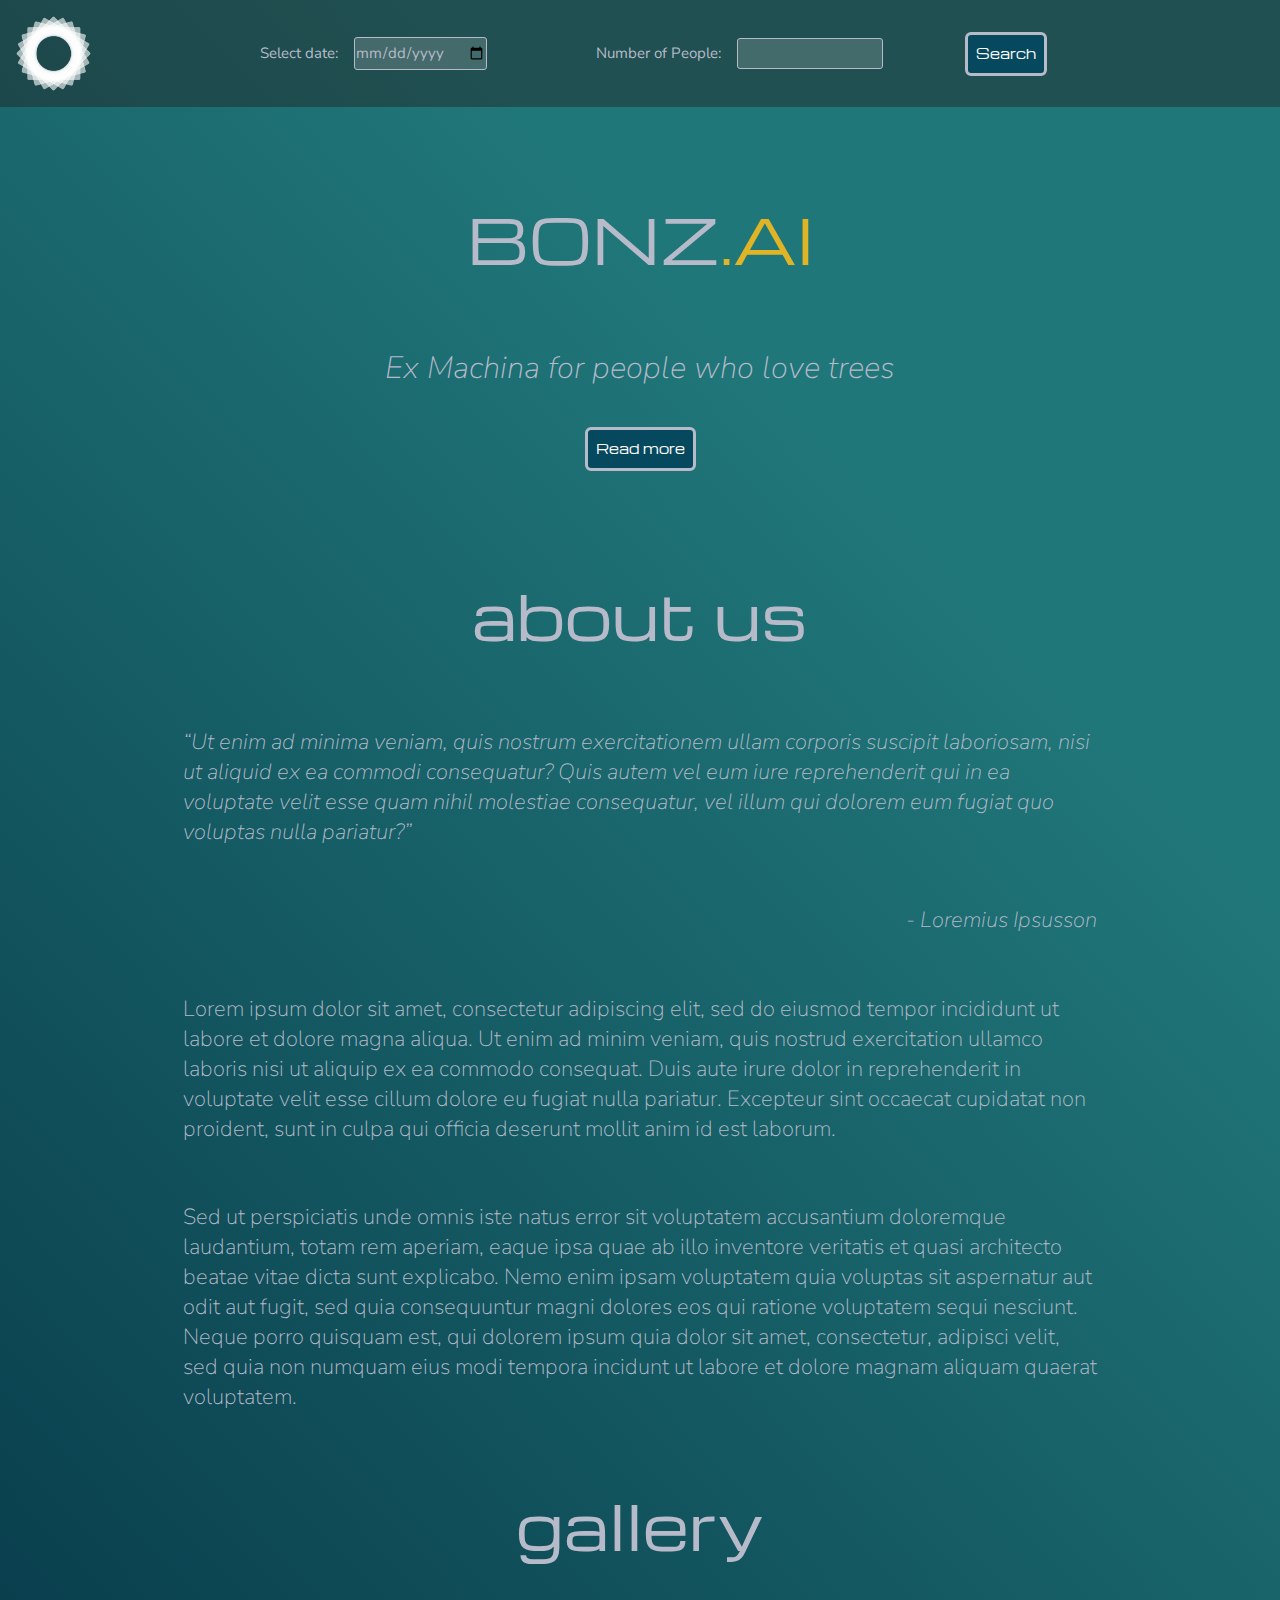
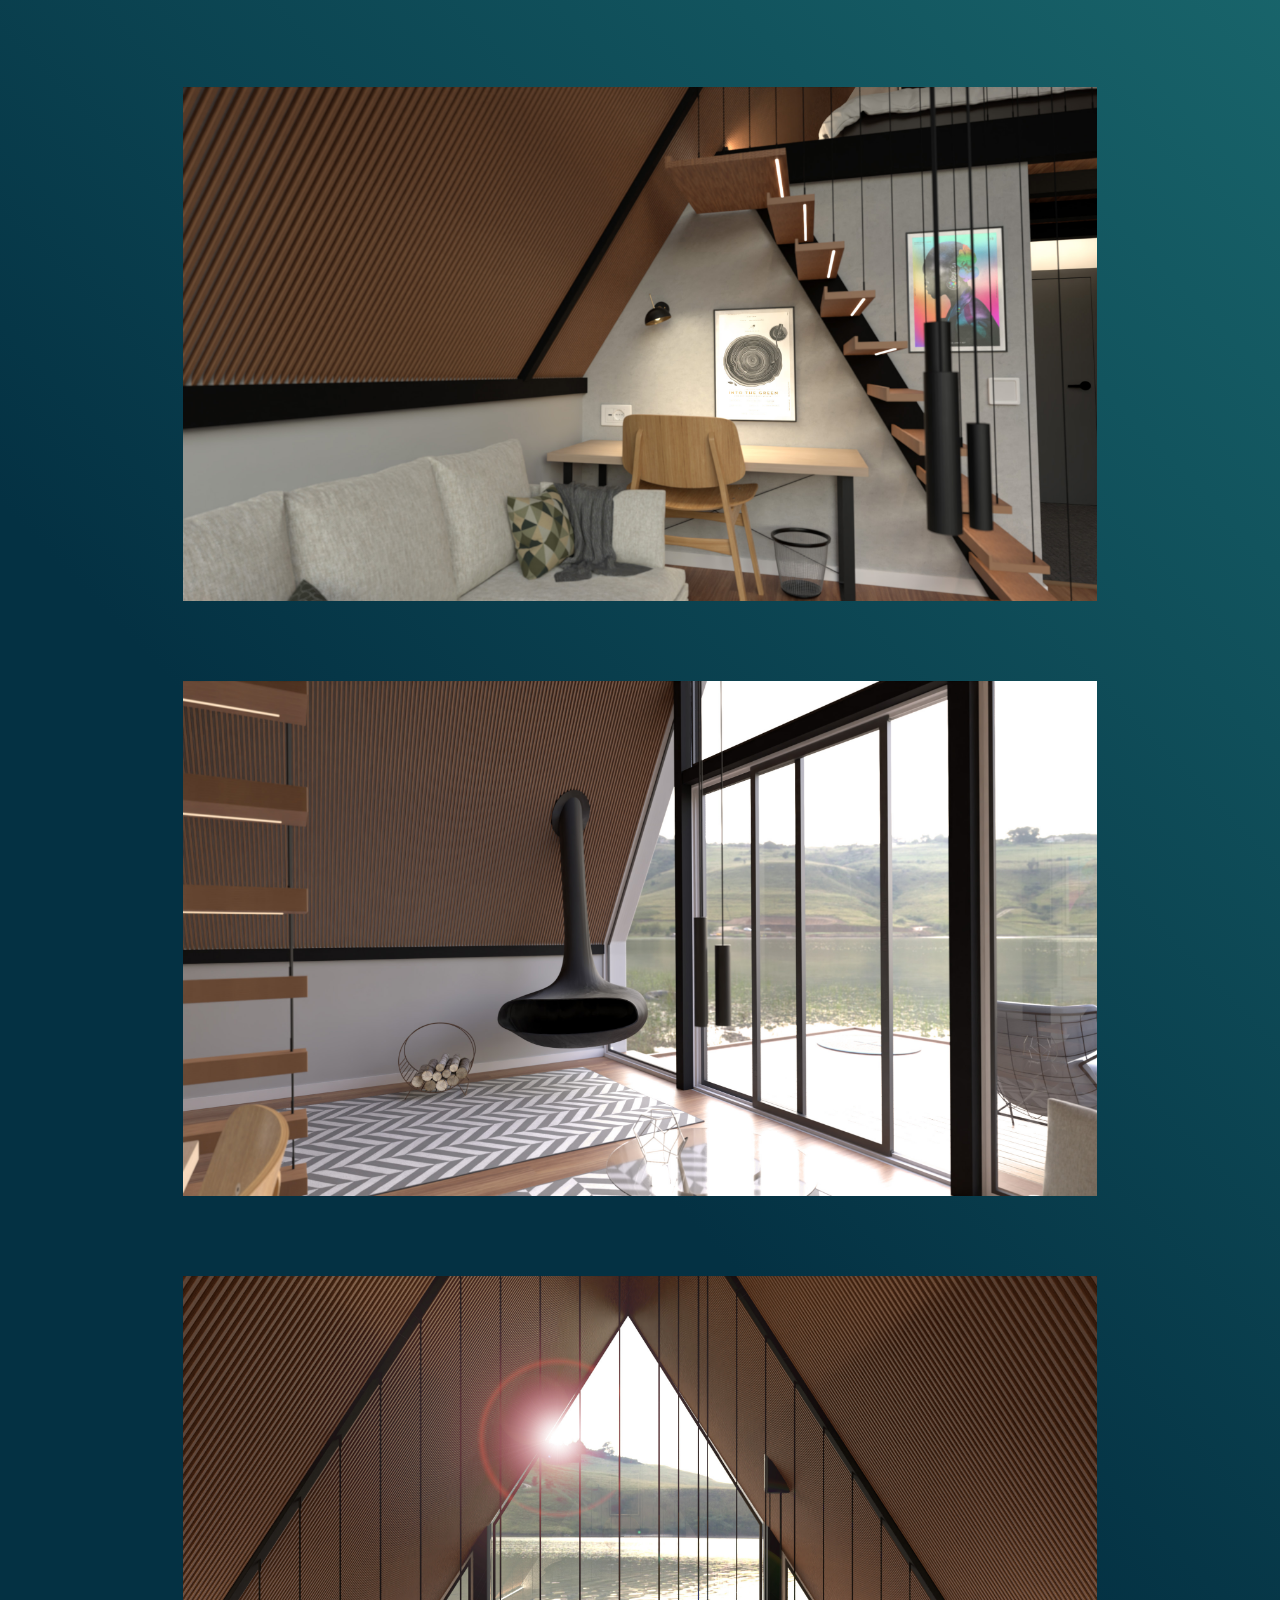
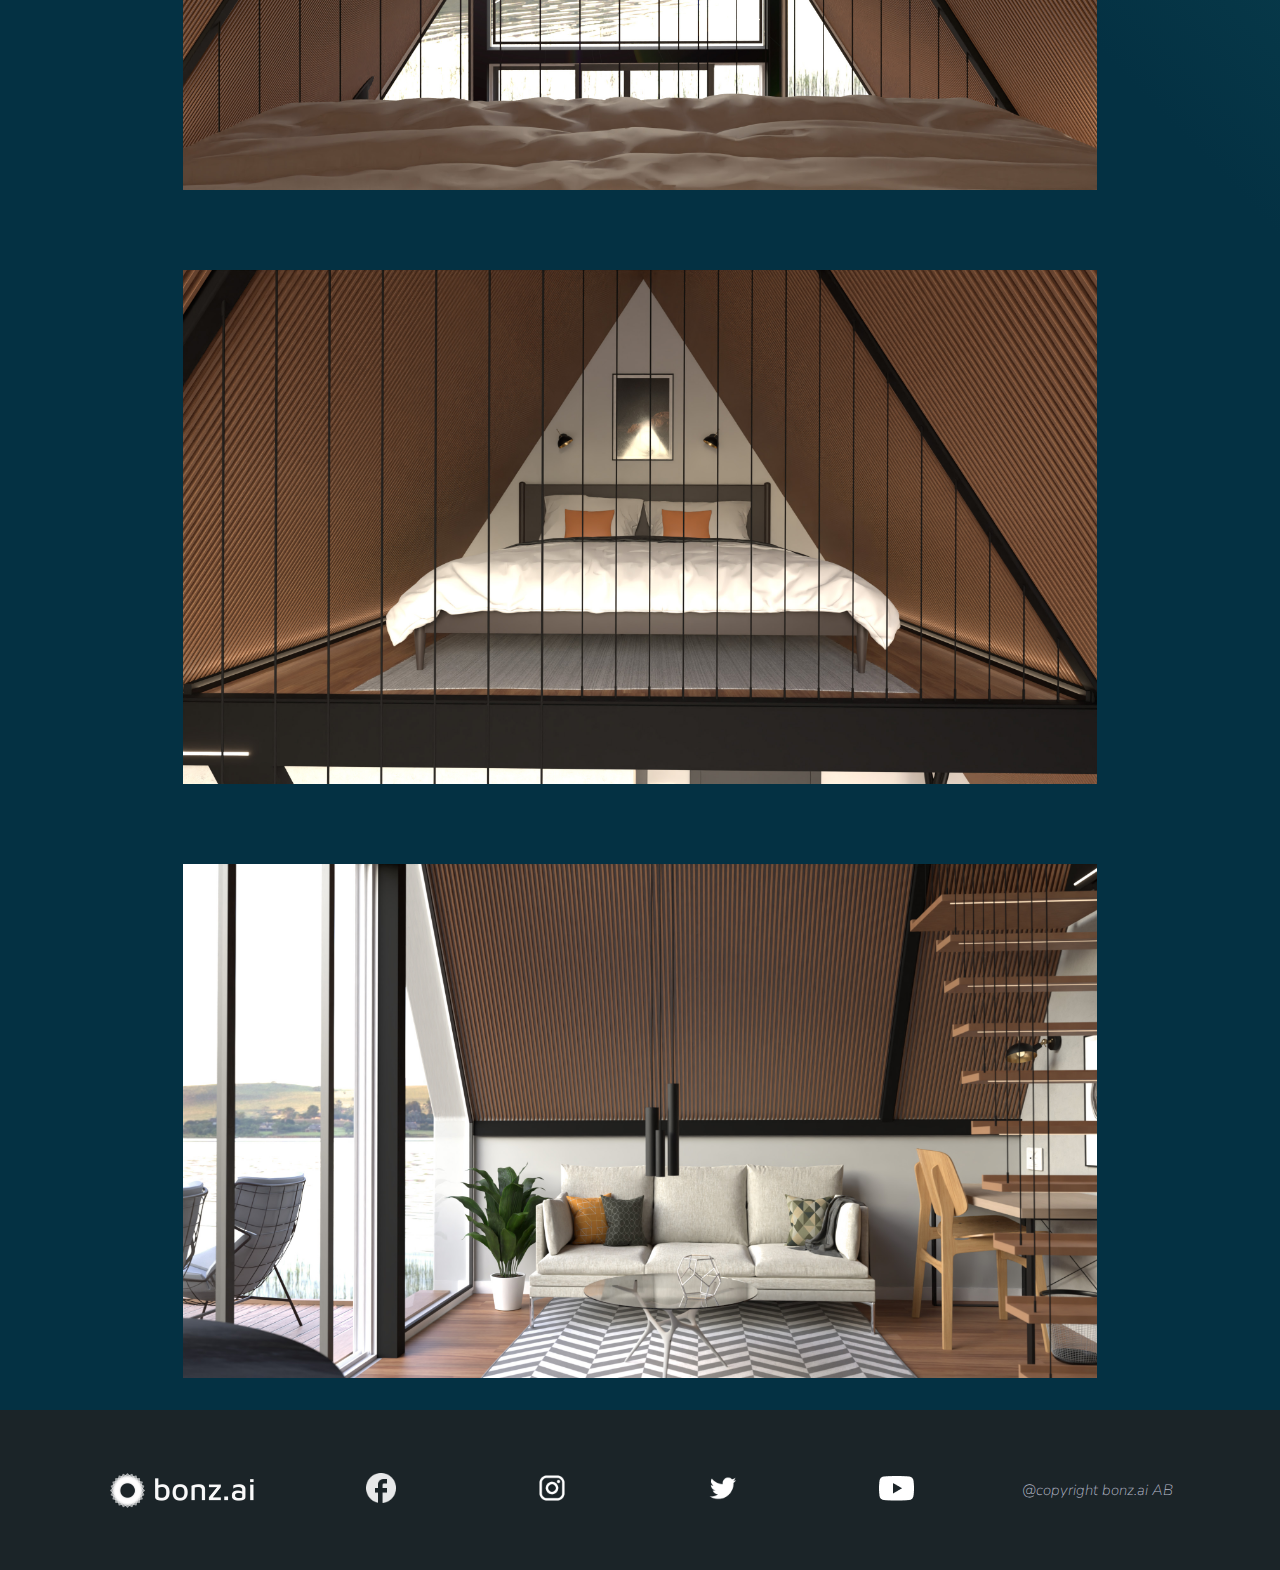
==== website/index.html @ baff9cc4 "startpage (unresponsive)" ====
<!DOCTYPE html>
<html lang="en">
<head>
    <meta charset="UTF-8">
    <meta http-equiv="X-UA-Compatible" content="IE=edge">
    <meta name="viewport" content="width=device-width, initial-scale=1.0">
    <link rel="stylesheet" href="style.css">
    <link rel="stylesheet" href="/components/components.css">
    <title>BONZ.AI MAIN</title>
</head>
<body>
    <header class="header">
        <div class="header__iconArea">
            <img src="/images/logo/bonz.ai-logo-white-symbol.png" alt="" class="header__img">
        </div>
        <article class="header__selectDateArea">
            <h5 class="header__text">Select date:</h5>
            <input type="date" class="header__text header__input">
        </article>
        <article class="header__selectPeopleArea">
            <h5 class="header__text">Number of People:</h5>
            <input type="number" class="header__text header__input">
        </article>
        <aside class="header__btnArea">
            <button class="card__BTN">Search</button>
        </aside>
        <nav class="header__menuArea">
            <img src="/images/Hamburger.png" alt="">
        </nav>
    </header>
    <main class="main">
        <div class="main__titleArea"><h1 class="main__title">BONZ</h1><h1 class="main__title main__title--yellow">.AI</h1></div>
        <h2 class="main__subTitle">Ex Machina for people who love trees</h2>
        <button class="card__BTN">Read more</button>
    </main>
    <section class="aboutPage">
        <div class="aboutPage__space"></div>
        <article class="aboutPage__contentArea">
            <h1 class="aboutPage__title">about us</h1>
            <h4 class="aboutPage__text aboutPage__text--italic">“Ut enim ad minima veniam, quis nostrum exercitationem ullam corporis suscipit laboriosam, nisi ut aliquid ex ea commodi consequatur? Quis autem vel eum iure reprehenderit qui in ea voluptate velit esse quam nihil molestiae consequatur, vel illum qui dolorem eum fugiat quo voluptas nulla pariatur?”</h4>
            <h4 class="aboutPage__text aboutPage__endQuote aboutPage__text--italic">- Loremius Ipsusson</h4>
            <h4 class="aboutPage__text">Lorem ipsum dolor sit amet, consectetur adipiscing elit, sed do eiusmod tempor incididunt ut labore et dolore magna aliqua. Ut enim ad minim veniam, quis nostrud exercitation ullamco laboris nisi ut aliquip ex ea commodo consequat. Duis aute irure dolor in reprehenderit in voluptate velit esse cillum dolore eu fugiat nulla pariatur. Excepteur sint occaecat cupidatat non proident, sunt in culpa qui officia deserunt mollit anim id est laborum.</h4>
            <h4 class="aboutPage__text">Sed ut perspiciatis unde omnis iste natus error sit voluptatem accusantium doloremque laudantium, totam rem aperiam, eaque ipsa quae ab illo inventore veritatis et quasi architecto beatae vitae dicta sunt explicabo. Nemo enim ipsam voluptatem quia voluptas sit aspernatur aut odit aut fugit, sed quia consequuntur magni dolores eos qui ratione voluptatem sequi nesciunt. Neque porro quisquam est, qui dolorem ipsum quia dolor sit amet, consectetur, adipisci velit, sed quia non numquam eius modi tempora incidunt ut labore et dolore magnam aliquam quaerat voluptatem. </h4>
        </article>
        <div class="aboutPage__space"></div>
        <div class="aboutPage__space"></div>
        <article class="aboutPage__contentArea">
            <h1 class="aboutPage__title">gallery</h1>
            <img src="/images/photos/01-day.jpg" alt="">
            <img src="/images/photos/02-day.jpg" alt="">
            <img src="/images/photos/03-day.jpg" alt="">
            <img src="/images/photos/04-day.jpg" alt="">
            <img src="/images/photos/05-day.jpg" alt="">
        </article>
        <div class="aboutPage__space"></div>
    </section>
    <footer class="footer">
        <article class="footer__iconArea">
            <img class="footer__icon" src="/images/logo/bonz.ai-logo-white-landscape.png" alt="">
        </article>
        <nav class="footer__linksArea">
            <a class="footer__link" href="facebook.com"><img src="/images/facebook icon.png" alt=""></a>
            <a class="footer__link" href="instagram.com"><img src="/images/instagram icon.png" alt=""></a>
            <a class="footer__link" href="twitter.com"><img src="/images/twitter icon.png" alt=""></a>
            <a class="footer__link" href="youtube.com"><img src="/images/youtube icon.png" alt=""></a>
        </nav>
        <aside class="footer__copyrightArea">
            <h4 class="footer__copyrightText">@copyright bonz.ai AB</h4>
        </aside>
    </footer>
</body>
</html>
---- components/components.css ----
@import url('https://fonts.googleapis.com/css2?family=Michroma&family=Nunito+Sans:ital,wght@0,200;0,300;0,400;0,600;0,700;0,800;0,900;1,200;1,300;1,400;1,600;1,700;1,800;1,900&display=swap');

:root{
    --header__black: rgba(34, 34, 34, 0.45);
    --footer__black: rgba(34, 34, 34, 0.8);
    --text__grey: #B7BAC9;
    --text__yellow: #DFB426;
    --text__white: #ffffff;
    --button__turquoise: #06495E;
}

*{
    box-sizing: border-box;
    color: var(--text__grey)
}

body{
    margin:0;
    padding:0;
    background: linear-gradient(226.19deg, #207779 14.77%, #043143 56.33%);
    min-width: 100%;
    min-height: 100%;
}

.main{
    display: flex;
    justify-content: center;
    align-items: center;
    flex-direction: column;
    margin:3rem;
}

.main__titleArea{
    display: flex;
    justify-content: center;
    align-items: center;
    flex-direction: row;
}

.main__title{
    font-family: 'Michroma';
    font-style: normal;
    font-weight: 400;
    font-size: 60px;
    line-height: 85px;
    color:var(--text__grey)
}

.main__title--yellow{
    color:var(--text__yellow)
}

.main__subTitle{
    font-family: 'Nunito Sans';
    font-style: italic;
    font-weight: 200;
    font-size: 31px;
    line-height: 42px;
}

.main__BTN{
    /*maybe just the card_BTN?*/
}

/*ABOUT US PAGE*/

.aboutPage{
    display:grid;
    grid-template-columns: repeat(7,1fr);
}

.aboutPage__space{
    grid-column:auto / span 1;
}

.aboutPage__contentArea{
    grid-column:auto / span 5;
    display:flex;
    flex-direction: column;
    justify-content: center;
    align-items: flex-start;
}

.aboutPage__contentArea img{
    max-width: 100%;
    margin-top: 5rem;
}

.aboutPage__title{
    align-self: center;
    font-family: 'Michroma';
    font-style: normal;
    font-weight: 400;
    font-size: 60px;
    line-height: 85px;
    color:var(--text__grey);
}

.aboutPage__text{
    font-family: 'Nunito Sans';
    font-style: normal;
    font-weight: 200;
    font-size: 22px;
    line-height: 30px;
    color:var(--text__grey)
}

.aboutPage__text--italic{
    font-style: italic;
}

.aboutPage__endQuote{
    align-self: flex-end;
}

/*ROOM CARD*/

.card{
    background-color: var(--header__black);
    display:grid;
    grid-template-columns: repeat(7,1fr);
    margin-top:2rem;
}

.card__imgArea{
    grid-column: auto / span 2;
    display:flex;
    align-items: center;
    justify-content: center;
}

.card__img{    
    max-width: 100%;
}

.card__descArea{
    grid-column: auto / span 3;
    padding-left: 1rem;
    padding-right: 1rem;
    display: flex;
    justify-content: flex-start;
    align-items: flex-start;
    flex-direction: column;
}

.card__descTitle{
    font-family: 'Michroma', sans-serif;
    font-weight: 400;
    font-size: 30px;
    line-height: 43px;
}

.card__descText{
    font-family: 'Nunito Sans', sans-serif;
    font-weight: 400;
    font-size: 20px;
    line-height: 27px;
}

.card__bookingDate{
    color: var(--text__white);
    font-family: 'Nunito Sans';
    font-style: normal;
    font-weight: 400;
    font-size: 21px;
    line-height: 29px;
}

.card__bookingGuests{
    color: var(--text__white);
    font-family: 'Nunito Sans';
    font-style: normal;
    font-weight: 700;
    font-size: 21px;
    line-height: 29px;
}

.card__BTN{ /*USED IN VARIOUS PLACES, CONSIDER RENAMING*/
    background-color: var(--button__turquoise);
    color:var(--text__white);
    outline-style: solid;
    outline-color: var(--text__grey);
    border-width: 0;
    border-radius: 3px;
    padding:0.25rem 0.5rem 0.25rem 0.5rem;
    font-family: 'Michroma';
    font-style: normal;
    font-weight: 400;
    line-height: 30px;
    text-align: center;
    margin: 1rem;
}

/*HEADER*/

.header{
    display:grid;
    grid-template-columns: repeat(7,1fr);
    background-color: var(--header__black);
}

.header__text{
    font-family: 'Nunito Sans';
    font-style: normal;
    font-weight: 400;
    font-size: 15px;
    line-height: 29px;
    margin:1rem;
}

.header__iconArea{
    display: flex;
    justify-content: flex-start;
    align-items: center;
    margin:1rem;
}

.header__img{
    max-width: 50%;
}

.header__selectDateArea{
    grid-column: auto / span 2;
    display: flex;
    align-items: center;
    justify-content: center;
}

.header__selectPeopleArea{
    grid-column: auto / span 2;
    display: flex;
    align-items: center;
    justify-content: center;
}

.header__input{
    background: rgba(217, 217, 217, 0.2);
    border: 1px solid #B7BAC9;
    border-radius: 3px;
    margin:0;
    padding:0;
    max-width:40%;
}

.header__btnArea{
    display: flex;
    align-items: center;
    justify-content: center;
}

.header__menuArea{
    display: flex;
    align-items: center;
    justify-content: flex-end;
    padding-right:2rem;
}

/*FOOTER*/

.footer{
    margin-top:2rem;
    background-color: var(--footer__black);
    min-height: 10rem;
    display: grid;
    grid-template-columns: repeat(7,1fr)
}

.footer__iconArea{
    display: flex;
    align-items: center;
    justify-content: center;
    grid-column: auto / span 2;
}

.footer__icon{
    max-width: 40%;
}

.footer__linksArea{
    grid-column: auto / span 3;
    display:flex;
    align-items: center;
    justify-content: space-between;
}

.footer__link img{
    max-height: 30px;
}

.footer__copyrightArea{
    grid-column: auto / span 2;
    display: flex;
    align-items: center;
    justify-content: center;
}

.footer__copyrightText{
    font-family: 'Nunito Sans';
    font-style: italic;
    font-weight: 200;
    font-size: 15px;
    line-height: 34px;
}
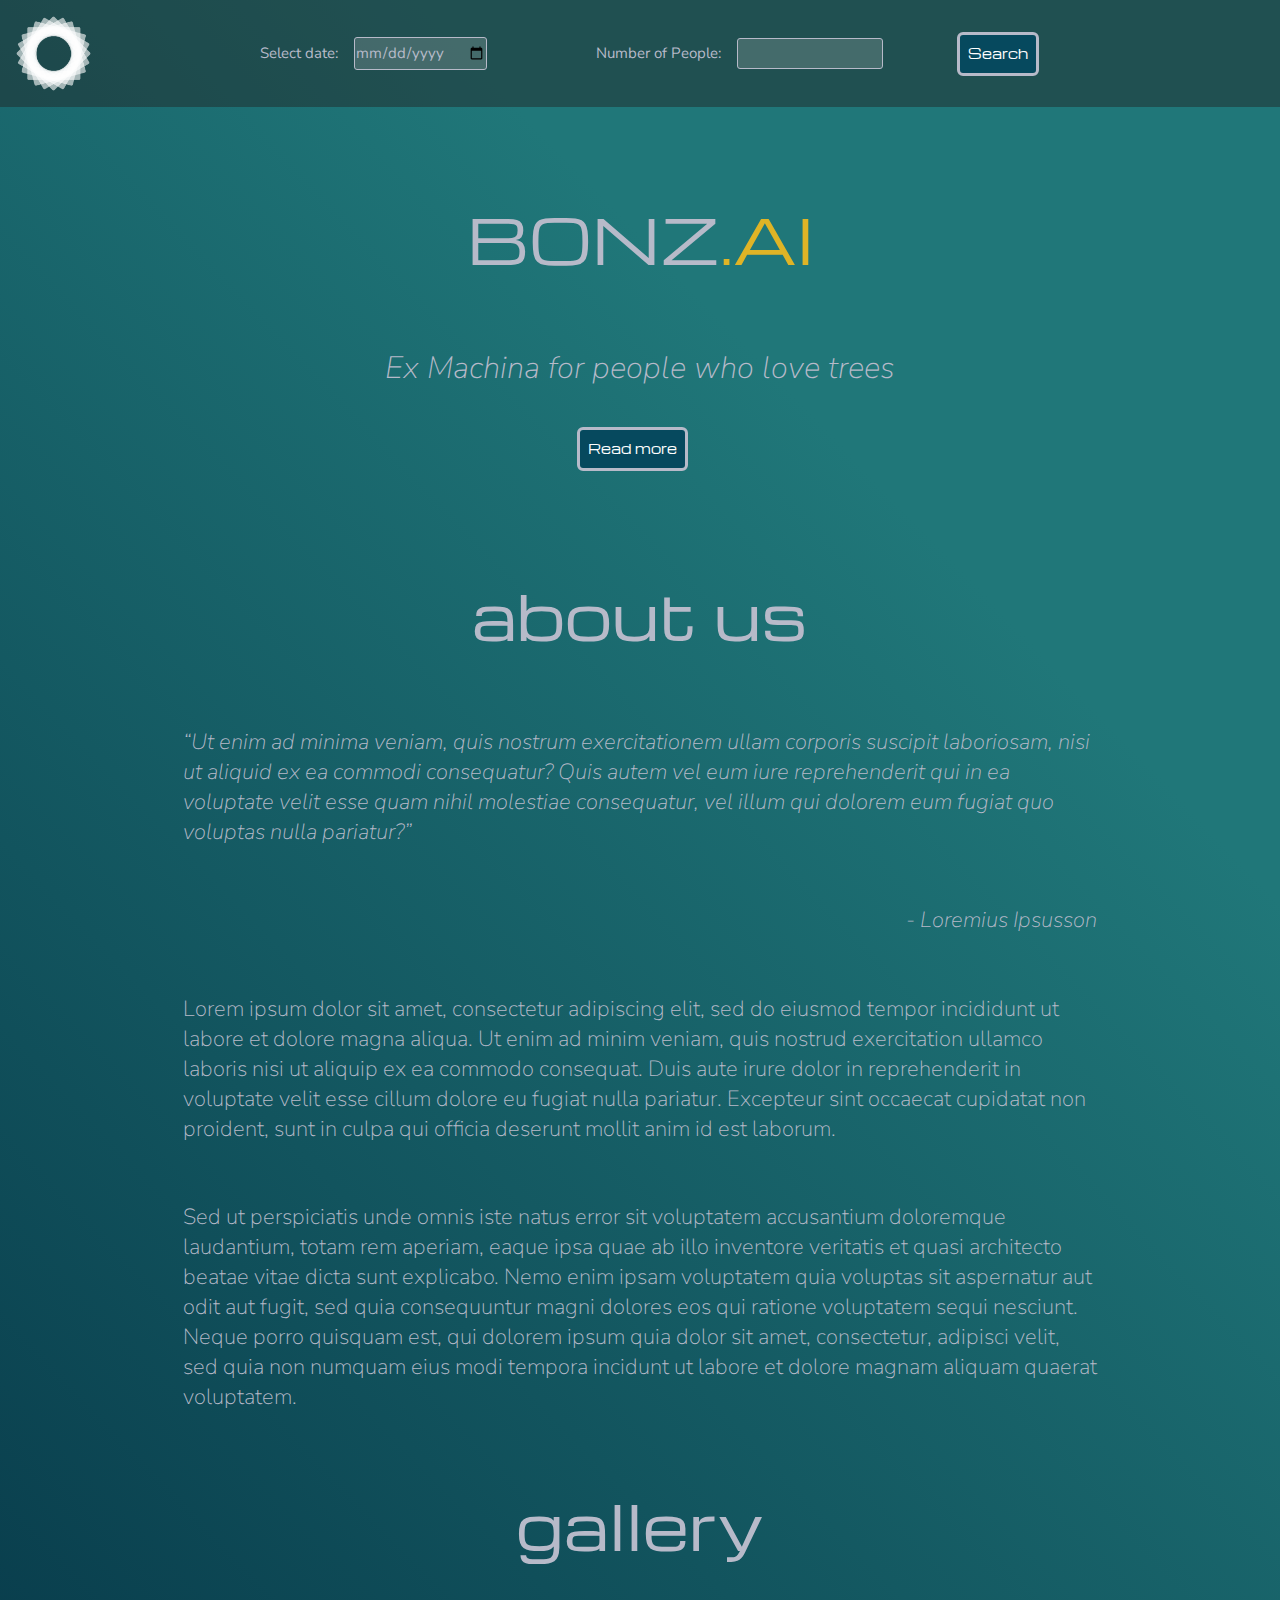
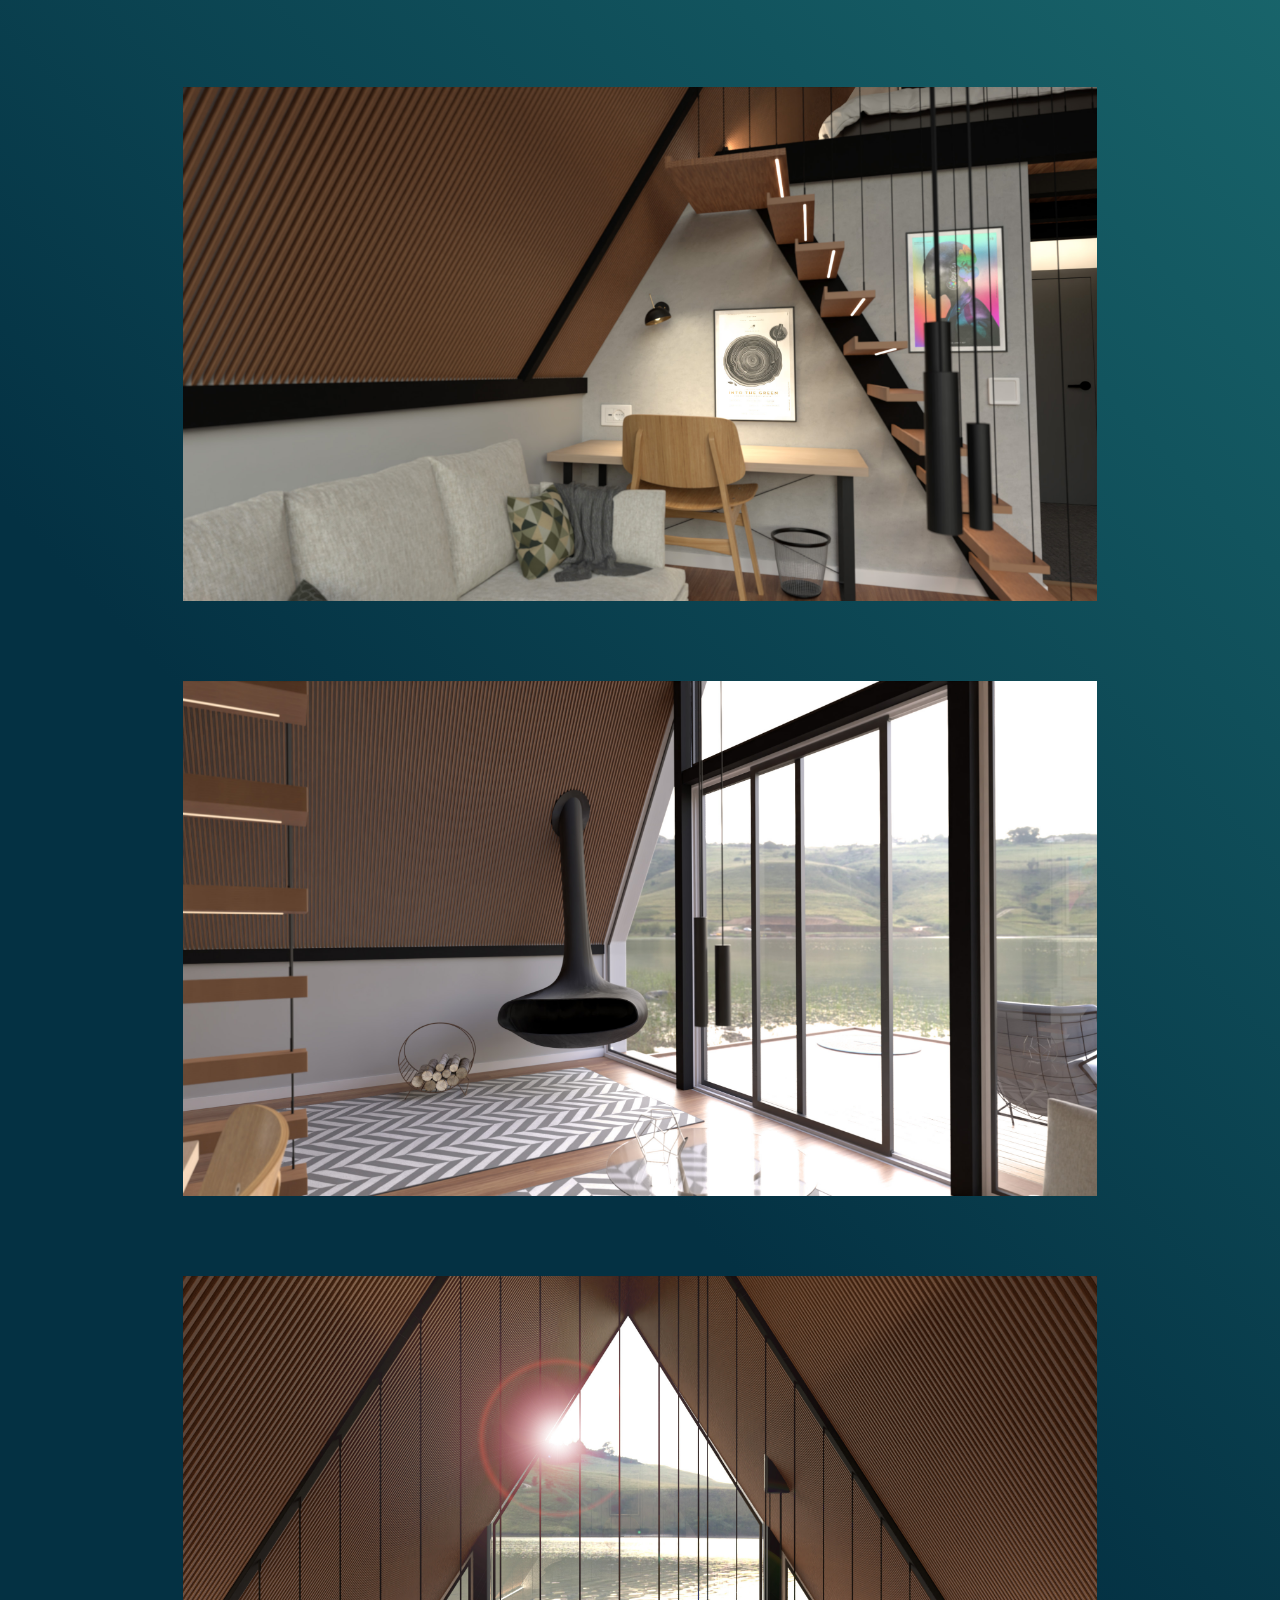
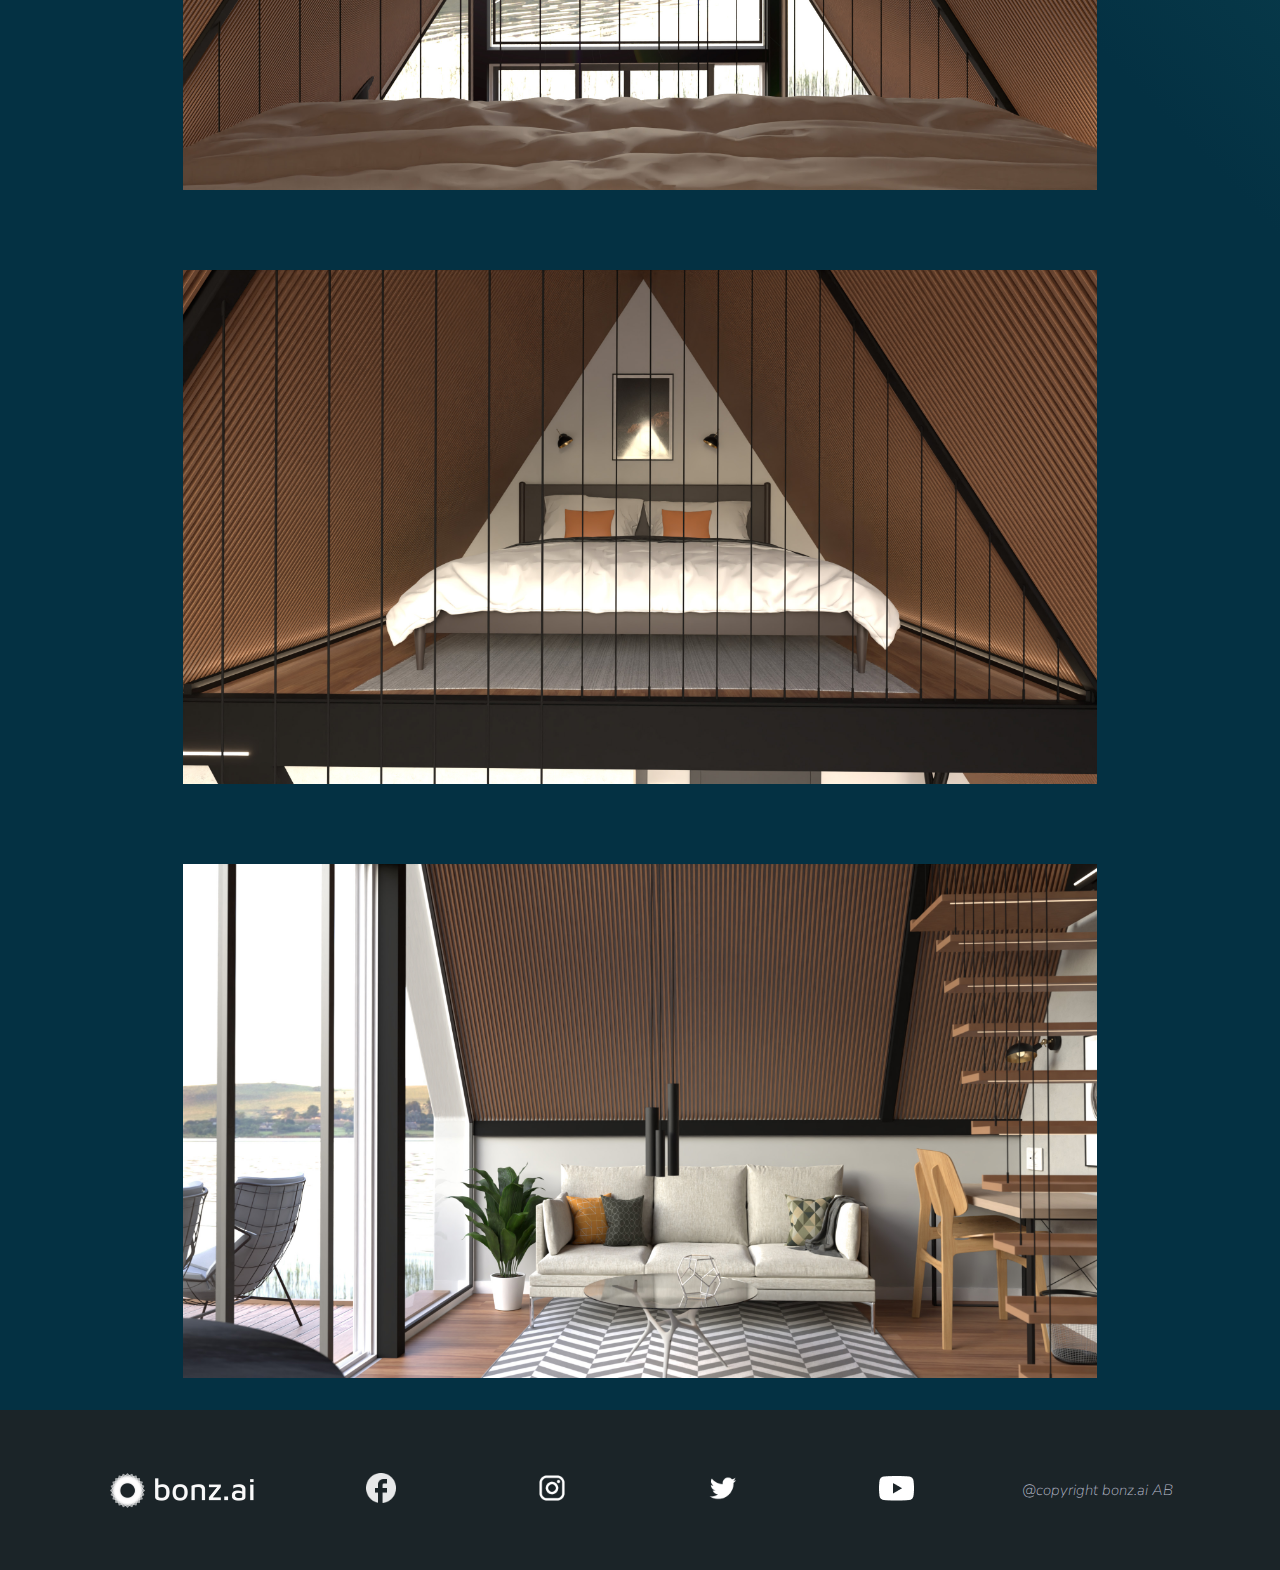
==== commit 3a41717f: "button name change, final commit" ====
--- a/website/index.html
+++ b/website/index.html
@@ -4,8 +4,8 @@
     <meta charset="UTF-8">
     <meta http-equiv="X-UA-Compatible" content="IE=edge">
     <meta name="viewport" content="width=device-width, initial-scale=1.0">
+    <link rel="stylesheet" href="/components/components.css">
     <link rel="stylesheet" href="style.css">
-    <link rel="stylesheet" href="/components/components.css">
     <title>BONZ.AI MAIN</title>
 </head>
 <body>
@@ -22,7 +22,7 @@
             <input type="number" class="header__text header__input">
         </article>
         <aside class="header__btnArea">
-            <button class="card__BTN">Search</button>
+            <button class="button">Search</button>
         </aside>
         <nav class="header__menuArea">
             <img src="/images/Hamburger.png" alt="">
@@ -31,7 +31,7 @@
     <main class="main">
         <div class="main__titleArea"><h1 class="main__title">BONZ</h1><h1 class="main__title main__title--yellow">.AI</h1></div>
         <h2 class="main__subTitle">Ex Machina for people who love trees</h2>
-        <button class="card__BTN">Read more</button>
+        <button class="button">Read more</button>
     </main>
     <section class="aboutPage">
         <div class="aboutPage__space"></div>
--- a/components/components.css
+++ b/components/components.css
@@ -7,6 +7,7 @@
     --text__yellow: #DFB426;
     --text__white: #ffffff;
     --button__turquoise: #06495E;
+    --button__turquoise--hover: #062e3a;
 }
 
 *{
@@ -14,168 +15,7 @@
     color: var(--text__grey)
 }
 
-body{
-    margin:0;
-    padding:0;
-    background: linear-gradient(226.19deg, #207779 14.77%, #043143 56.33%);
-    min-width: 100%;
-    min-height: 100%;
-}
-
-.main{
-    display: flex;
-    justify-content: center;
-    align-items: center;
-    flex-direction: column;
-    margin:3rem;
-}
-
-.main__titleArea{
-    display: flex;
-    justify-content: center;
-    align-items: center;
-    flex-direction: row;
-}
-
-.main__title{
-    font-family: 'Michroma';
-    font-style: normal;
-    font-weight: 400;
-    font-size: 60px;
-    line-height: 85px;
-    color:var(--text__grey)
-}
-
-.main__title--yellow{
-    color:var(--text__yellow)
-}
-
-.main__subTitle{
-    font-family: 'Nunito Sans';
-    font-style: italic;
-    font-weight: 200;
-    font-size: 31px;
-    line-height: 42px;
-}
-
-.main__BTN{
-    /*maybe just the card_BTN?*/
-}
-
-/*ABOUT US PAGE*/
-
-.aboutPage{
-    display:grid;
-    grid-template-columns: repeat(7,1fr);
-}
-
-.aboutPage__space{
-    grid-column:auto / span 1;
-}
-
-.aboutPage__contentArea{
-    grid-column:auto / span 5;
-    display:flex;
-    flex-direction: column;
-    justify-content: center;
-    align-items: flex-start;
-}
-
-.aboutPage__contentArea img{
-    max-width: 100%;
-    margin-top: 5rem;
-}
-
-.aboutPage__title{
-    align-self: center;
-    font-family: 'Michroma';
-    font-style: normal;
-    font-weight: 400;
-    font-size: 60px;
-    line-height: 85px;
-    color:var(--text__grey);
-}
-
-.aboutPage__text{
-    font-family: 'Nunito Sans';
-    font-style: normal;
-    font-weight: 200;
-    font-size: 22px;
-    line-height: 30px;
-    color:var(--text__grey)
-}
-
-.aboutPage__text--italic{
-    font-style: italic;
-}
-
-.aboutPage__endQuote{
-    align-self: flex-end;
-}
-
-/*ROOM CARD*/
-
-.card{
-    background-color: var(--header__black);
-    display:grid;
-    grid-template-columns: repeat(7,1fr);
-    margin-top:2rem;
-}
-
-.card__imgArea{
-    grid-column: auto / span 2;
-    display:flex;
-    align-items: center;
-    justify-content: center;
-}
-
-.card__img{    
-    max-width: 100%;
-}
-
-.card__descArea{
-    grid-column: auto / span 3;
-    padding-left: 1rem;
-    padding-right: 1rem;
-    display: flex;
-    justify-content: flex-start;
-    align-items: flex-start;
-    flex-direction: column;
-}
-
-.card__descTitle{
-    font-family: 'Michroma', sans-serif;
-    font-weight: 400;
-    font-size: 30px;
-    line-height: 43px;
-}
-
-.card__descText{
-    font-family: 'Nunito Sans', sans-serif;
-    font-weight: 400;
-    font-size: 20px;
-    line-height: 27px;
-}
-
-.card__bookingDate{
-    color: var(--text__white);
-    font-family: 'Nunito Sans';
-    font-style: normal;
-    font-weight: 400;
-    font-size: 21px;
-    line-height: 29px;
-}
-
-.card__bookingGuests{
-    color: var(--text__white);
-    font-family: 'Nunito Sans';
-    font-style: normal;
-    font-weight: 700;
-    font-size: 21px;
-    line-height: 29px;
-}
-
-.card__BTN{ /*USED IN VARIOUS PLACES, CONSIDER RENAMING*/
+.button{
     background-color: var(--button__turquoise);
     color:var(--text__white);
     outline-style: solid;
@@ -189,6 +29,11 @@
     line-height: 30px;
     text-align: center;
     margin: 1rem;
+    margin-left:1px;
+}
+
+.button:hover{
+    background-color: var(--button__turquoise--hover);
 }
 
 /*HEADER*/
@@ -255,6 +100,164 @@
     padding-right:2rem;
 }
 
+/*MAIN*/
+
+.main{
+    display: flex;
+    justify-content: center;
+    align-items: center;
+    flex-direction: column;
+    margin:3rem;
+}
+
+.main__titleArea{
+    display: flex;
+    justify-content: center;
+    align-items: center;
+    flex-direction: row;
+}
+
+.main__title{
+    font-family: 'Michroma';
+    font-style: normal;
+    font-weight: 400;
+    font-size: 60px;
+    line-height: 85px;
+    color:var(--text__grey)
+}
+
+.main__title--yellow{
+    color:var(--text__yellow)
+}
+
+.main__subTitle{
+    font-family: 'Nunito Sans';
+    font-style: italic;
+    font-weight: 200;
+    font-size: 31px;
+    line-height: 42px;
+}
+
+/*ABOUT US PAGE*/
+
+.aboutPage{
+    display:grid;
+    grid-template-columns: repeat(7,1fr);
+}
+
+.aboutPage__space{
+    grid-column:auto / span 1;
+}
+
+.aboutPage__contentArea{
+    grid-column:auto / span 5;
+    display:flex;
+    flex-direction: column;
+    justify-content: center;
+    align-items: flex-start;
+}
+
+.aboutPage__contentArea img{
+    max-width: 100%;
+    margin-top: 5rem;
+}
+
+.aboutPage__title{
+    align-self: center;
+    font-family: 'Michroma';
+    font-style: normal;
+    font-weight: 400;
+    font-size: 60px;
+    line-height: 85px;
+    color:var(--text__grey);
+}
+
+.aboutPage__text{
+    font-family: 'Nunito Sans';
+    font-style: normal;
+    font-weight: 200;
+    font-size: 22px;
+    line-height: 30px;
+    color:var(--text__grey)
+}
+
+.aboutPage__text--italic{
+    font-style: italic;
+}
+
+.aboutPage__endQuote{
+    align-self: flex-end;
+}
+
+/*ROOM CARD*/
+
+.card{
+    background-color: var(--header__black);
+    display:grid;
+    grid-template-columns: repeat(7,1fr);
+    margin-top:2rem;
+}
+
+.card__imgArea{
+    grid-column: auto / span 2;
+    display:flex;
+    align-items: center;
+    justify-content: center;
+}
+
+.card__img{    
+    max-width: 100%;
+}
+
+.card__descArea{
+    grid-column: auto / span 3;
+    padding-left: 3rem;
+    padding-right: 1rem;
+    display: flex;
+    justify-content: flex-start;
+    align-items: flex-start;
+    flex-direction: column;
+}
+
+.card__descTitle{
+    font-family: 'Michroma', sans-serif;
+    font-weight: 400;
+    font-size: 25px;
+    line-height: 43px;
+}
+
+.card__descText{
+    font-family: 'Nunito Sans', sans-serif;
+    font-weight: 400;
+    font-size: 17px;
+    line-height: 27px;
+    margin-top:1px;
+}
+
+.card__bookingArea{
+    margin-top: 2rem;
+}
+
+.card__bookingDate{
+    color: var(--text__white);
+    font-family: 'Nunito Sans';
+    font-style: normal;
+    font-weight: 400;
+    font-size: 15px;
+    line-height: 29px;
+    margin:3px;
+}
+
+.card__bookingGuests{
+    color: var(--text__white);
+    font-family: 'Nunito Sans';
+    font-style: normal;
+    font-weight: 700;
+    font-size: 15px;
+    line-height: 29px;
+    margin-top: 1rem;
+}
+
 /*FOOTER*/
 
 .footer{
--- a/website/style.css
+++ b/website/style.css
@@ -0,0 +1,93 @@
+body{
+    margin:0;
+    padding:0;
+    background: linear-gradient(226.19deg, #207779 14.77%, #043143 56.33%);
+    min-width: 100%;
+    min-height: 100%;
+}
+
+@media only screen and (max-width:600px) {
+
+    .header{
+        display:flex;
+        flex-direction: row;
+    }
+
+    .header__img{
+        max-width: 25%;
+    }
+
+    .header__selectDateArea, .header__selectPeopleArea, .header__input{
+        display:none;
+    }
+
+    header button{
+        display:none;
+    }
+
+    .main__title{
+        font-size: 45px;
+        margin:3px;
+    }
+
+    .main__subTitle{
+        font-size: 15px;
+    }
+
+    .aboutPage__title{
+        font-size: 37px;
+    }
+
+    .aboutPage__text{
+        font-size: 15px;
+    }
+
+    .card{
+        display:flex;
+        flex-direction: column;
+    }
+
+    .card__descText{
+        font-size: 15px;
+    }
+
+    .card__bookingArea{
+        display:flex;
+        justify-content: center;
+        align-items: flex-end;
+        flex-direction: column;
+        margin:2rem;
+    }
+
+    .card__bookingDate{
+        font-size: 12px;
+    }
+
+    .card__bookingGuests{
+        margin:3px;
+        font-size: 12px;
+    }
+
+    .button{
+        align-self: center;
+    }
+
+    .footer{
+        display:flex;
+        align-items:center;
+        justify-content: space-between;
+        padding:0.5rem;
+    }
+
+    .footer__icon{
+        display:none;
+    }
+
+    .footer__link{
+        padding:0.5rem;
+    }
+
+    .footer__copyrightText{
+        font-size: 12px;
+    }
+}